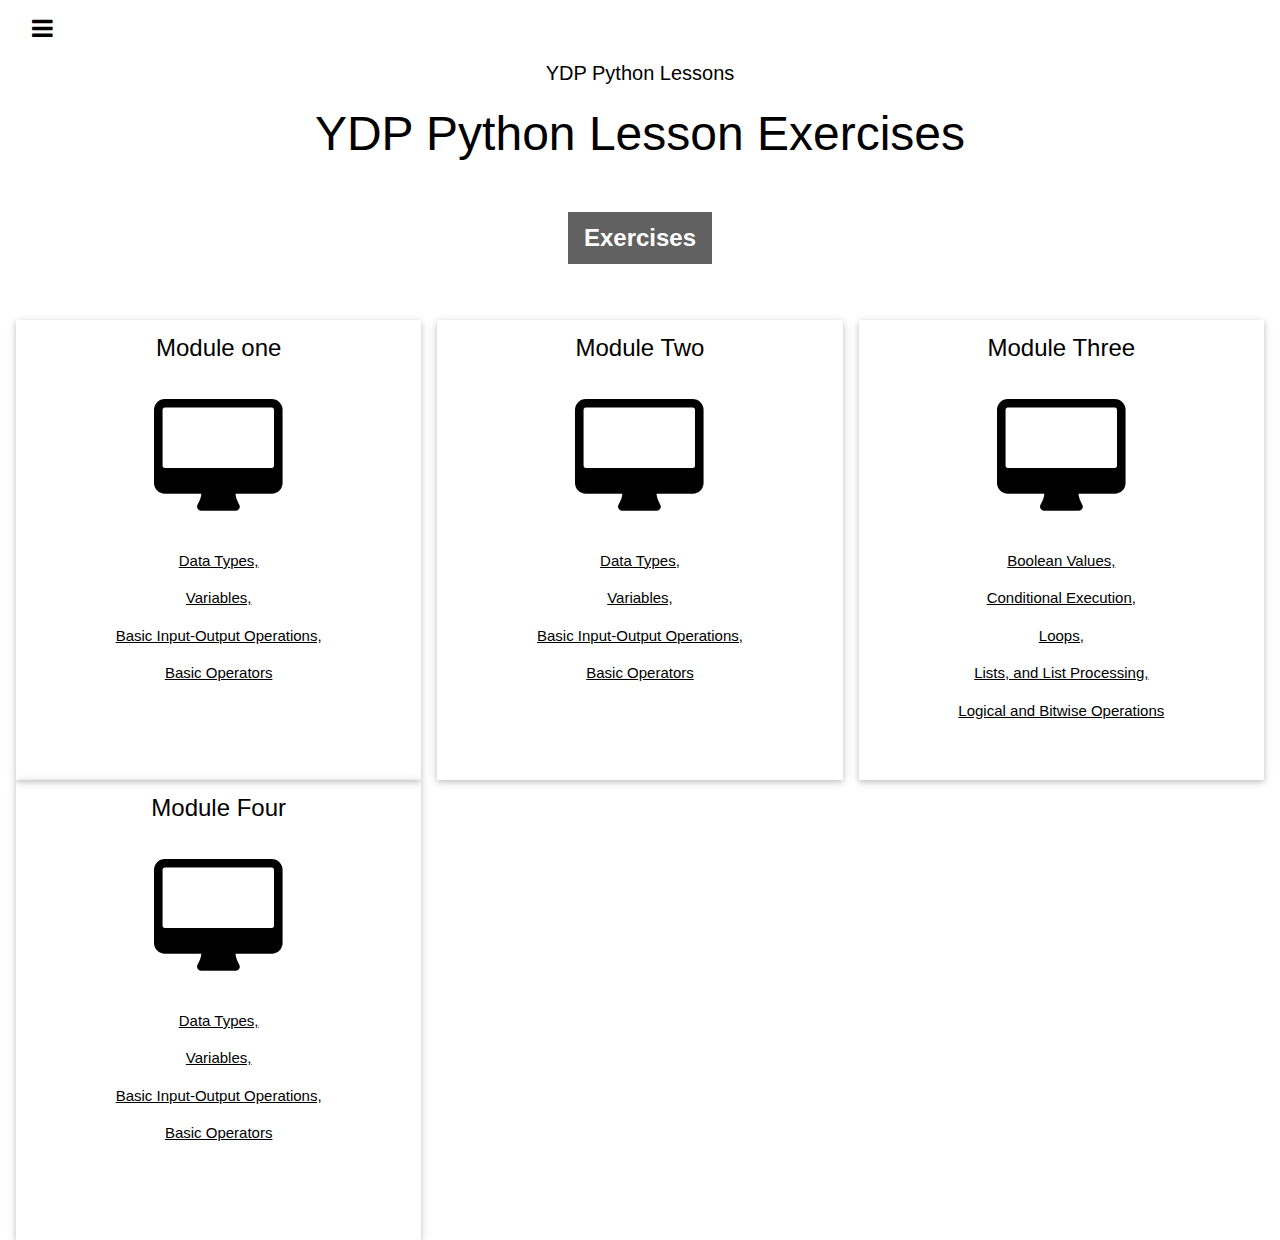
==== index.html @ 5c4657d4 "created module 01 to 03 using the notion html and w3schools template" ====
<!DOCTYPE html>
<html>
<head>
<title>W3.CSS Template</title>
<meta charset="UTF-8">
<meta name="viewport" content="width=device-width, initial-scale=1">
<link rel="stylesheet" href="css/w3.css">
<link rel="stylesheet" href="https://www.w3schools.com/lib/w3-theme-black.css">
<link rel="stylesheet" href="https://cdnjs.cloudflare.com/ajax/libs/font-awesome/4.3.0/css/font-awesome.min.css">
</head>
<body>

    <!-- Side Navigation -->
    <nav class="w3-sidebar w3-bar-block w3-card w3-animate-left w3-center" style="display:none" id="mySidebar">
        <h1 class="w3-xxxlarge w3-text-theme">Python Lesson Exercises</h1>
        <button class="w3-bar-item w3-button" onclick="w3_close()">Close <i class="fa fa-remove"></i></button>
        <a href="#" class="w3-bar-item w3-button">Usefull Python Resources</a>
        <a href="#" class="w3-bar-item w3-button">Module One</a>
        <a href="#" class="w3-bar-item w3-button">Module Two</a>
        <a href="#" class="w3-bar-item w3-button">Module Three</a>
    </nav>

    <!-- Header -->
    <header class="w3-container w3-theme w3-padding" id="myHeader">
        <i onclick="w3_open()" class="fa fa-bars w3-xlarge w3-button w3-theme"></i> 

    <div class="w3-center">
    <h4>YDP Python Lessons</h4>
    <h1 class="w3-xxxlarge w3-animate-bottom">YDP Python Lesson Exercises</h1>
      <div class="w3-padding-32">
        <button class="w3-btn w3-xlarge w3-dark-grey w3-hover-light-grey" onclick="document.getElementById('id01').style.display='block'" style="font-weight:900;">Exercises</button>
      </div>
    </div>
    </header>

    <!-- Models -->
    <div class="w3-row-padding w3-center w3-margin-top">
        <div class="w3-third">
            <div class="w3-card w3-container" style="min-height:460px">
            <h3>Module one</h3><br>
            <i class="fa fa-desktop w3-margin-bottom w3-text-theme" style="font-size:120px"></i>
            <a href="M01.html">
                <p>Data Types, </p>
                <p>Variables, </p>
                <p>Basic Input-Output Operations, </p>
                <p>Basic Operators</p>
            </a>
            </div>
        </div>
        <div class="w3-third">
            <div class="w3-card w3-container" style="min-height:460px">
            <h3>Module Two</h3><br>
            <i class="fa fa-desktop w3-margin-bottom w3-text-theme" style="font-size:120px"></i>
            <a href="M02.html">
                <p>Data Types, </p>
                <p>Variables, </p>
                <p>Basic Input-Output Operations, </p>
                <p>Basic Operators</p>
            </a>
            </div>
        </div>
        <div class="w3-third">
            <div class="w3-card w3-container" style="min-height:460px">
            <h3>Module Three</h3><br>
            <i class="fa fa-desktop w3-margin-bottom w3-text-theme" style="font-size:120px"></i>
            <a href="M03.html">
                <p>Boolean Values,  </p>
                <p>Conditional Execution, </p>
                <p>Loops,   </p>
                <p>Lists, and List Processing, </p>
                <p>Logical and Bitwise Operations</p>
            </a>
            </div>
        </div>
        <div class="w3-third">
            <div class="w3-card w3-container" style="min-height:460px">
            <h3>Module Four</h3><br>
            <i class="fa fa-desktop w3-margin-bottom w3-text-theme" style="font-size:120px"></i>
            <a href="M04.html">
                <p>Data Types, </p>
                <p>Variables, </p>
                <p>Basic Input-Output Operations, </p>
                <p>Basic Operators</p>
            </a>
            </div>
        </div>
    </div>


<script src="js/script.js"></script>
</body>
</html>
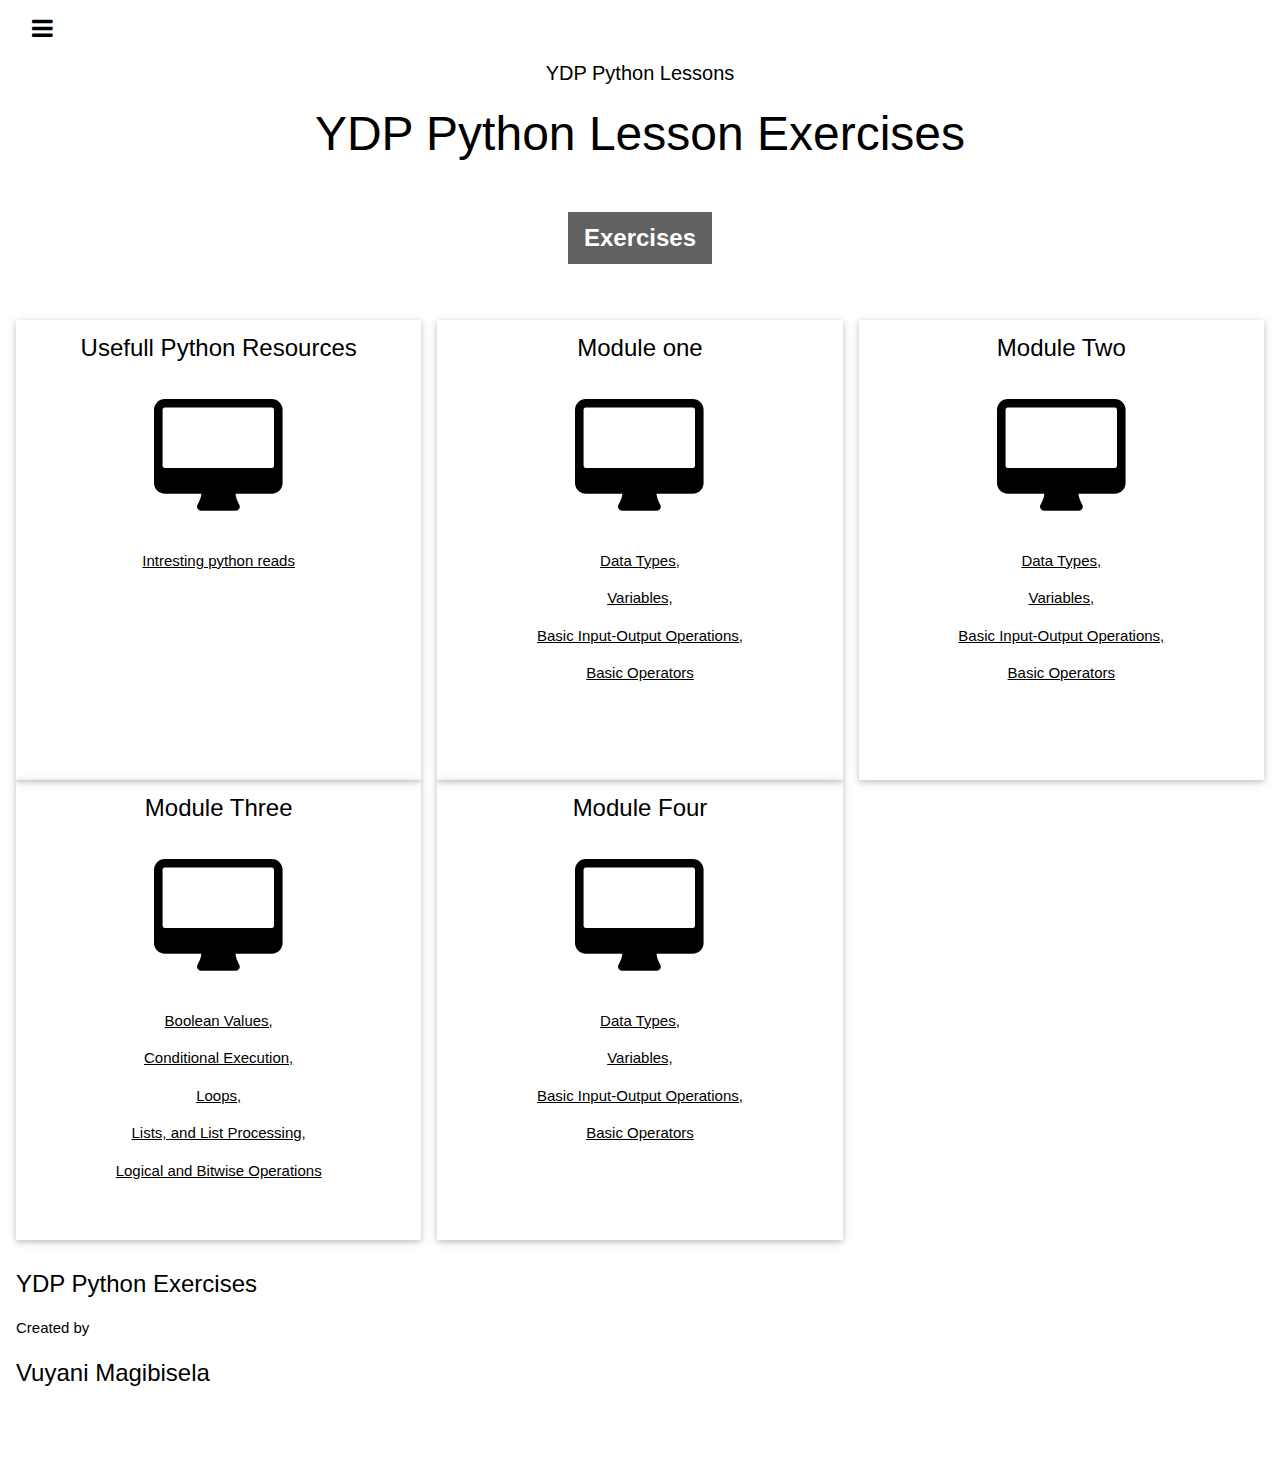
==== commit e3ab4091: "Added footer and submission button" ====
--- a/index.html
+++ b/index.html
@@ -1,7 +1,7 @@
 <!DOCTYPE html>
 <html>
 <head>
-<title>W3.CSS Template</title>
+<title>YDP Python Lessons</title>
 <meta charset="UTF-8">
 <meta name="viewport" content="width=device-width, initial-scale=1">
 <link rel="stylesheet" href="css/w3.css">
@@ -14,10 +14,10 @@
     <nav class="w3-sidebar w3-bar-block w3-card w3-animate-left w3-center" style="display:none" id="mySidebar">
         <h1 class="w3-xxxlarge w3-text-theme">Python Lesson Exercises</h1>
         <button class="w3-bar-item w3-button" onclick="w3_close()">Close <i class="fa fa-remove"></i></button>
-        <a href="#" class="w3-bar-item w3-button">Usefull Python Resources</a>
-        <a href="#" class="w3-bar-item w3-button">Module One</a>
-        <a href="#" class="w3-bar-item w3-button">Module Two</a>
-        <a href="#" class="w3-bar-item w3-button">Module Three</a>
+        <a href="PyResources.html" class="w3-bar-item w3-button">Usefull Python Resources</a>
+        <a href="M01.html" class="w3-bar-item w3-button">Module One</a>
+        <a href="M02.html" class="w3-bar-item w3-button">Module Two</a>
+        <a href="M03.html" class="w3-bar-item w3-button">Module Three</a>
     </nav>
 
     <!-- Header -->
@@ -35,6 +35,16 @@
 
     <!-- Models -->
     <div class="w3-row-padding w3-center w3-margin-top">
+        <div class="w3-third">
+            <div class="w3-card w3-container" style="min-height:460px">
+            <h3>Usefull Python Resources</h3><br>
+            <i class="fa fa-desktop w3-margin-bottom w3-text-theme" style="font-size:120px"></i>
+            <a href="PyResources.html">
+                <p>Intresting python reads </p>
+  
+            </a>
+            </div>
+        </div>
         <div class="w3-third">
             <div class="w3-card w3-container" style="min-height:460px">
             <h3>Module one</h3><br>
@@ -86,6 +96,17 @@
         </div>
     </div>
 
+<!-- Footer -->
+<footer class="w3-container w3-theme-dark w3-padding-16">
+    <h3>YDP Python Exercises</h3>
+    <p>Created by <h3>Vuyani Magibisela</h3></p>
+    <div style="position:relative;bottom:55px;" class="w3-tooltip w3-right">
+      <span class="w3-text w3-theme-light w3-padding">Go To Top</span>    
+      <a class="w3-text-white" href="#myHeader"><span class="w3-xlarge">
+      <i class="fa fa-chevron-circle-up"></i></span></a>
+    </div>
+    <!-- <p>Remember to check out our  <a href="w3css_references.asp" class="w3-btn w3-theme-light" target="_blank">W3.CSS Reference</a></p> -->
+  </footer>
 
 <script src="js/script.js"></script>
 </body>
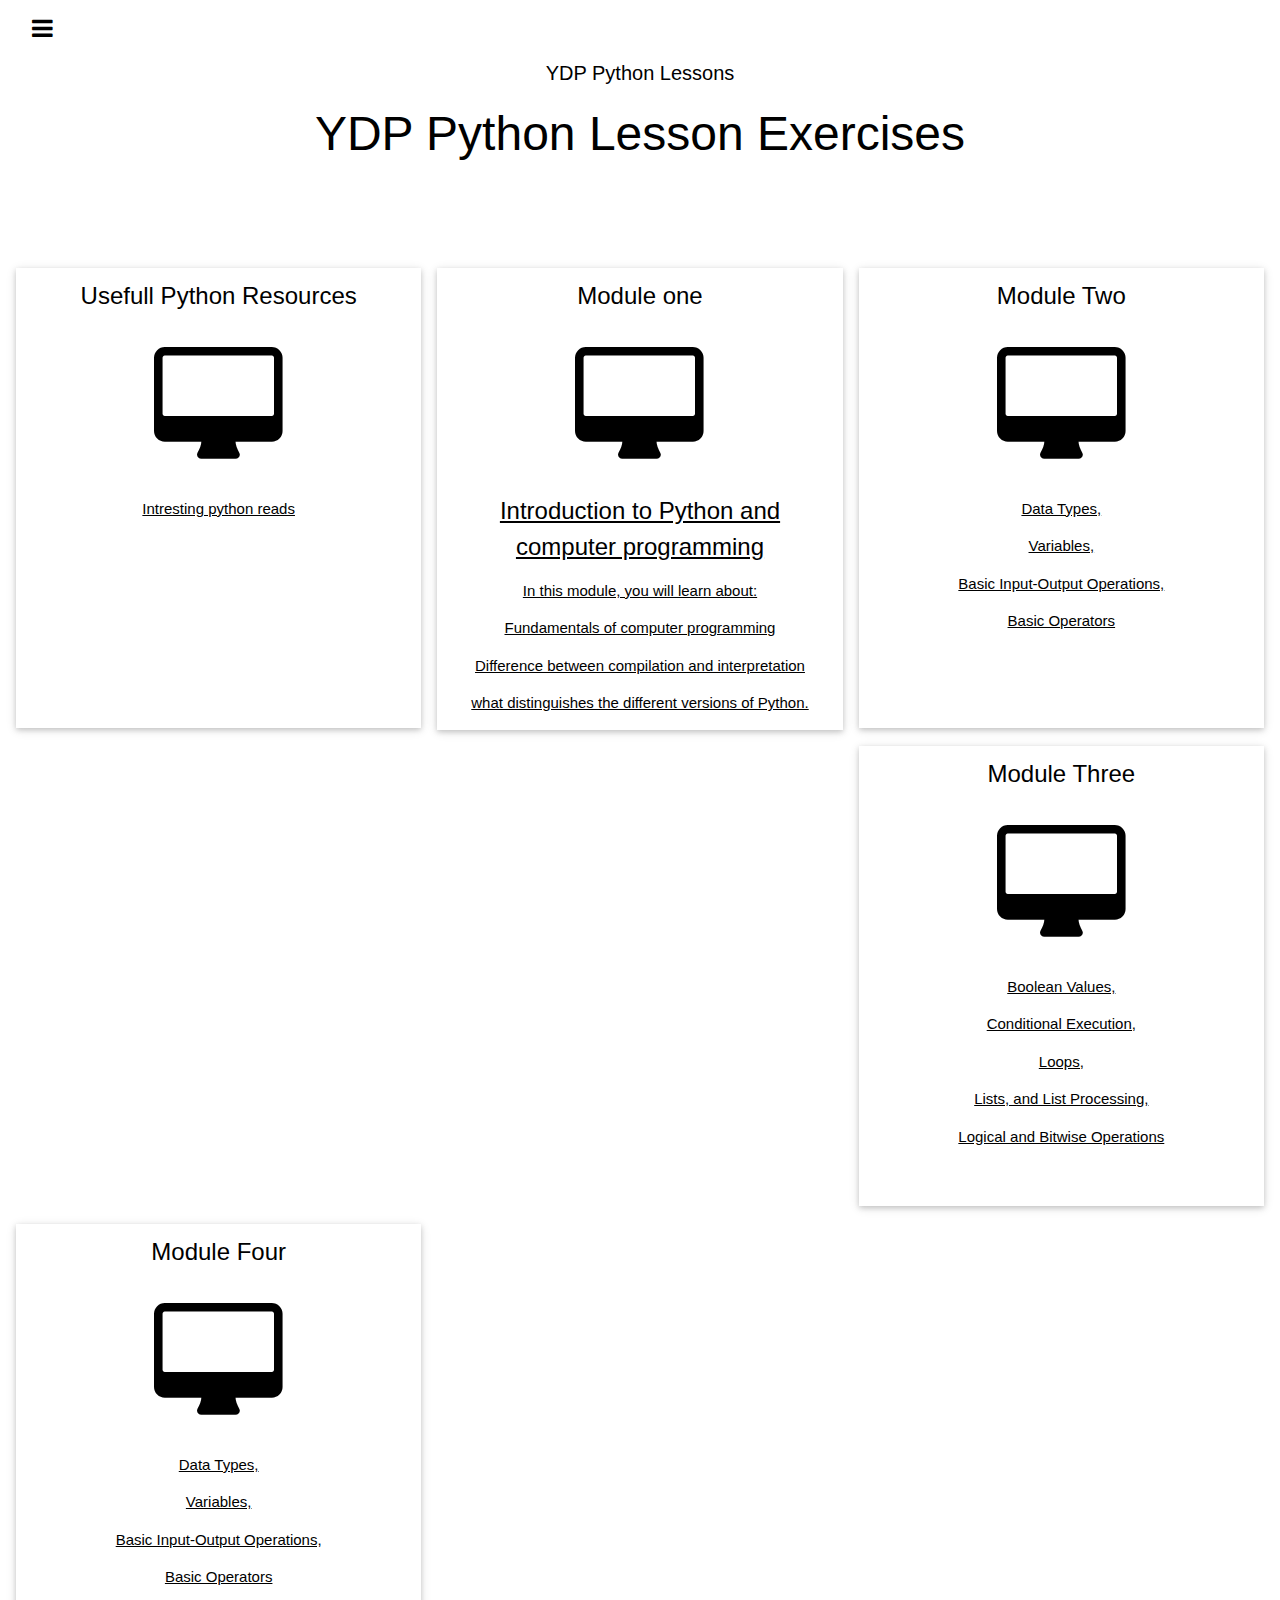
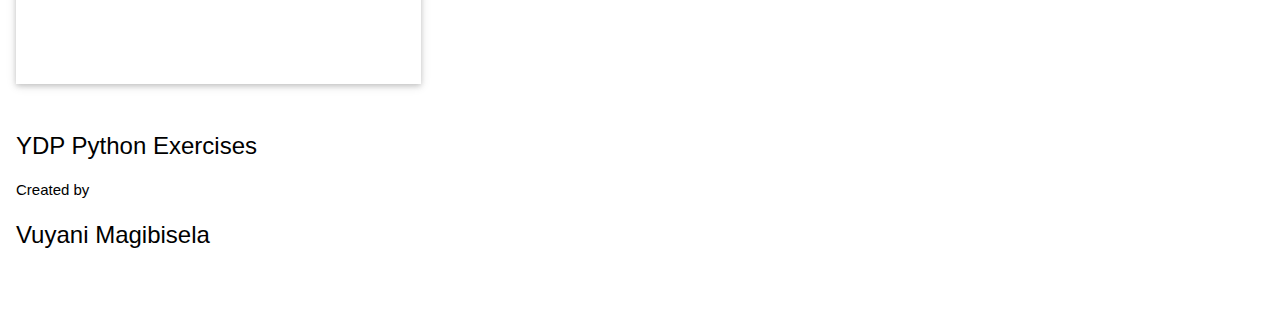
==== commit 5aca2b37: "added content to M01.html and fixed spacing for .w3-third" ====
--- a/index.html
+++ b/index.html
@@ -5,6 +5,7 @@
 <meta charset="UTF-8">
 <meta name="viewport" content="width=device-width, initial-scale=1">
 <link rel="stylesheet" href="css/w3.css">
+<link rel="stylesheet" href="css/style.css">
 <link rel="stylesheet" href="https://www.w3schools.com/lib/w3-theme-black.css">
 <link rel="stylesheet" href="https://cdnjs.cloudflare.com/ajax/libs/font-awesome/4.3.0/css/font-awesome.min.css">
 </head>
@@ -28,7 +29,7 @@
     <h4>YDP Python Lessons</h4>
     <h1 class="w3-xxxlarge w3-animate-bottom">YDP Python Lesson Exercises</h1>
       <div class="w3-padding-32">
-        <button class="w3-btn w3-xlarge w3-dark-grey w3-hover-light-grey" onclick="document.getElementById('id01').style.display='block'" style="font-weight:900;">Exercises</button>
+        <!-- <button class="w3-btn w3-xlarge w3-dark-grey w3-hover-light-grey" onclick="document.getElementById('id01').style.display='block'" style="font-weight:900;">Exercises</button> -->
       </div>
     </div>
     </header>
@@ -50,10 +51,11 @@
             <h3>Module one</h3><br>
             <i class="fa fa-desktop w3-margin-bottom w3-text-theme" style="font-size:120px"></i>
             <a href="M01.html">
-                <p>Data Types, </p>
-                <p>Variables, </p>
-                <p>Basic Input-Output Operations, </p>
-                <p>Basic Operators</p>
+                <h3>Introduction to Python and computer programming</h3>
+                <p>In this module, you will learn about: </p>
+                <p>Fundamentals of computer programming</p>
+                <p>Difference between compilation and interpretation </p>
+                <p> what distinguishes the different versions of Python.</p>
             </a>
             </div>
         </div>
--- a/css/style.css
+++ b/css/style.css
@@ -0,0 +1,20 @@
+body{
+    margin: 0 auto;
+}
+
+/* .spacing {
+    margin-left: 20em;
+} */
+.submit{
+    padding-top: 5em;
+    margin-bottom: 5em;
+}
+
+#container{
+    margin: 0 auto;
+    width: 900px;
+}
+
+.w3-third {
+    margin-bottom: 1.2rem;
+}
